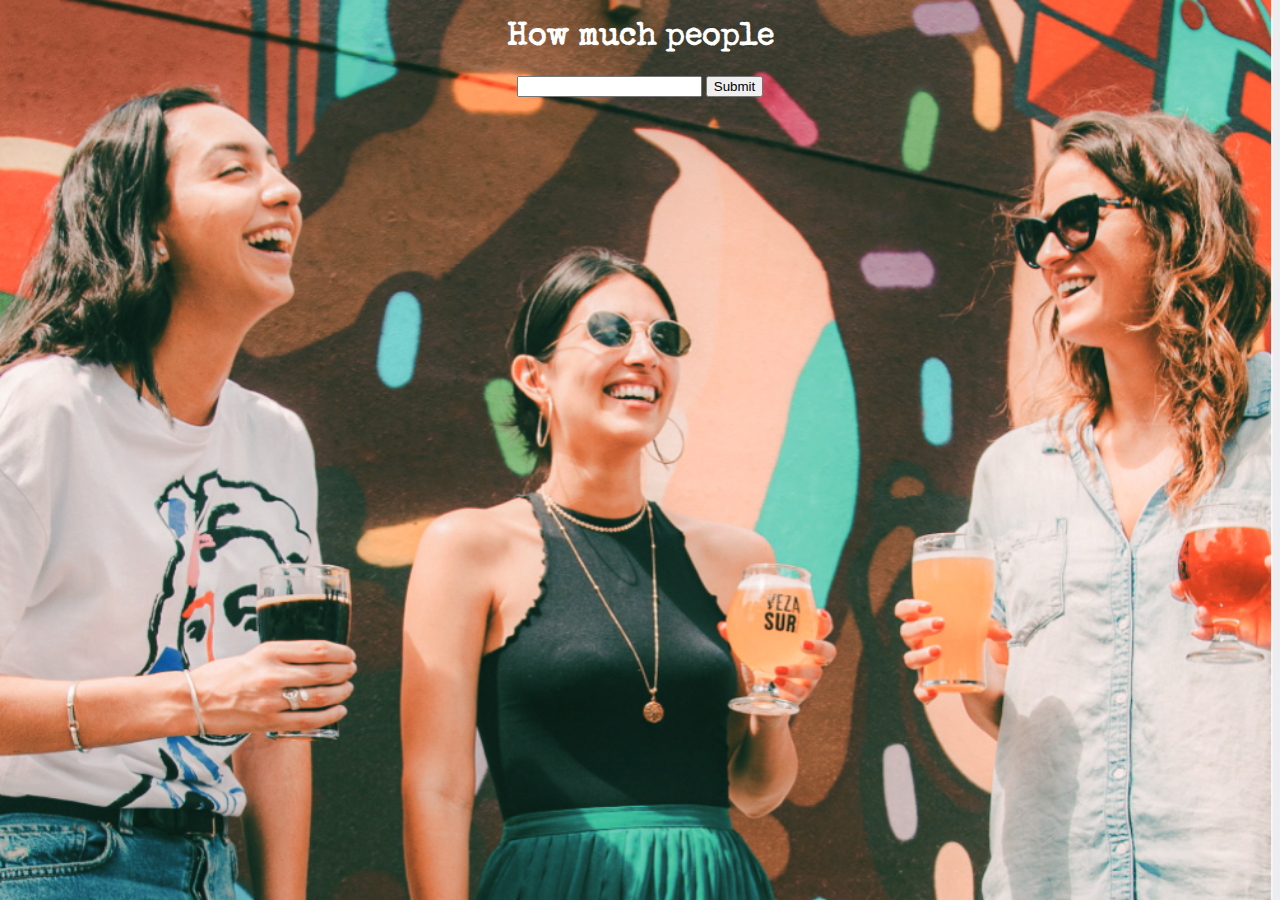
==== people.html @ 40e221f9 "update" ====
<!DOCTYPE html>
<html lang="en">
<head>
    <meta charset="UTF-8">
    <meta http-equiv="X-UA-Compatible" content="IE=edge">
    <meta name="viewport" content="width=device-width, initial-scale=1.0">
    <title>How much people</title>
    <link rel="stylesheet" href="./styles/styles.css">
</head>
<body>
    
    <div class="people">
        <h1>How much people</h1>
    </div>
<div class="input">
    <form action="./uitslag.html">
        <label for="How much people"></label>
        <input type="....">
        <input type="Submit">
    </form>
</div>
    
</body>
</html>
---- styles/styles.css ----
@font-face {
    font-family: elite;
    src: url(../Fonts/Special_Elite/SpecialElite-Regular.ttf);
}
h1{
    font-family: elite;
}
body{
    background-image: url(../Images/party.png);
    background-repeat: no-repeat;
    background-size: cover;
}
.titel{
    color: black;
    background-color: white;
    text-align: center;
    padding-top: 1em;
    margin-top: 0%;

}
nav{
    text-align: center;
    
}
.erin{
    text-align: center;
}
.people h1{
    text-align: center;
}
h1{
    color: white;
}
.input {
    display: flex;
    justify-content: center;
}
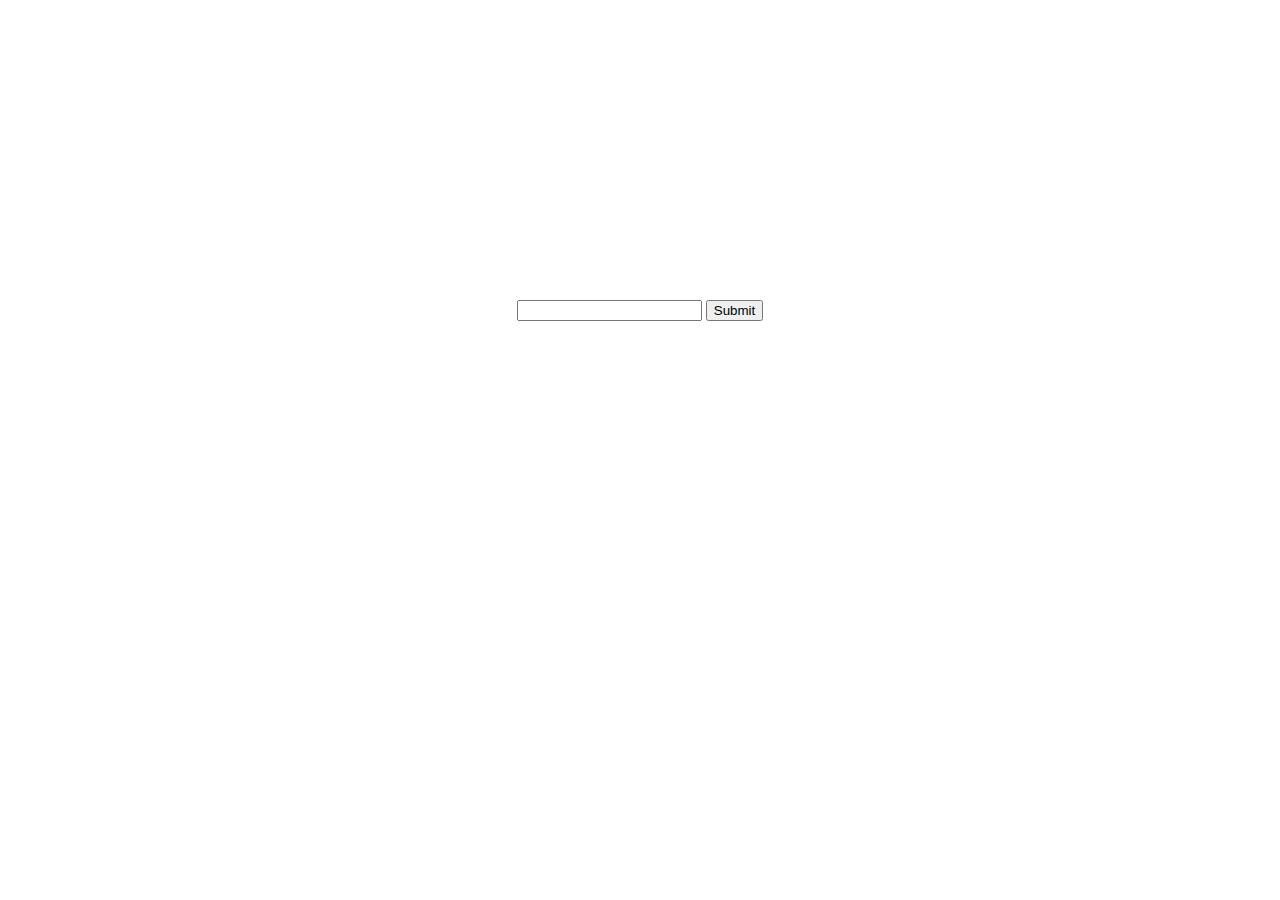
==== commit 3abd52e6: "update" ====
--- a/people.html
+++ b/people.html
@@ -7,18 +7,24 @@
     <title>How much people</title>
     <link rel="stylesheet" href="./styles/styles.css">
 </head>
-<body>
+<body class="people">
+    
+
     
     <div class="people">
-        <h1>How much people</h1>
+        <h2>Social in Amsterdam</h2>
     </div>
-<div class="input">
-    <form action="./uitslag.html">
-        <label for="How much people"></label>
-        <input type="....">
-        <input type="Submit">
-    </form>
-</div>
+    
+    
+    <div class="inputafb">
+        <form action="./uitslag.html">
+            <label for="How much people"></label>
+            <input type="....">
+            <input type="Submit">
+        </form>
+    </div>
+
+
     
 </body>
 </html>--- a/styles/styles.css
+++ b/styles/styles.css
@@ -3,36 +3,99 @@
     font-family: elite;
     src: url(../Fonts/Special_Elite/SpecialElite-Regular.ttf);
 }
-h1{
+h2{
     font-family: elite;
+    
+
 }
-body{
+h3{
+    font-family: Georgia, 'Times New Roman', Times, serif;
+    color: white;
+}
+
+body {
+    margin-top: 0em;
+    
+}
+
+body.home {
     background-image: url(../Images/party.png);
     background-repeat: no-repeat;
     background-size: cover;
+
 }
+
+body.people {
+    background-image: url(../Images/banner\ 8.png);
+    background-repeat: no-repeat;
+    background-size: cover;
+    background-attachment: fixed;
+}
+
+body.uitslag {
+    background-image: url(../Images/schaatsen.jpg);
+    background-repeat: no-repeat;
+    background-size: cover;
+    background-position: center;
+    background-attachment: fixed;
+}
+
 .titel{
     color: black;
     background-color: white;
     text-align: center;
-    padding-top: 1em;
-    margin-top: 0%;
+    padding-top: 0,5em;
+    padding-bottom: 0,5em;
+}
 
+nav{
+ text-align: center;
+margin-right: 3em;
 }
-nav{
-    text-align: center;
-    
-}
+
 .erin{
     text-align: center;
 }
+
 .people h1{
     text-align: center;
 }
-h1{
+h2{
     color: white;
 }
-.input {
+.inputafb {
     display: flex;
     justify-content: center;
-}+    margin-top: 16em;
+}
+
+li{
+   list-style: none;
+}
+.people{
+    color: black;
+    background-color: white;
+    text-align: center;
+    padding-top: 0,5em;
+    padding-bottom: 0,5em;
+    margin-top: 0%;
+}
+.boven {
+    color: black;
+    background-color: white;
+    text-align: center;
+    padding-top: 1em;
+    padding-bottom: 1em;
+    margin-top: 0%;  
+}
+   
+    
+
+.uitslagkader{
+    display: flex;
+    justify-content: center;
+    margin-top: 5em;
+   
+}
+
+
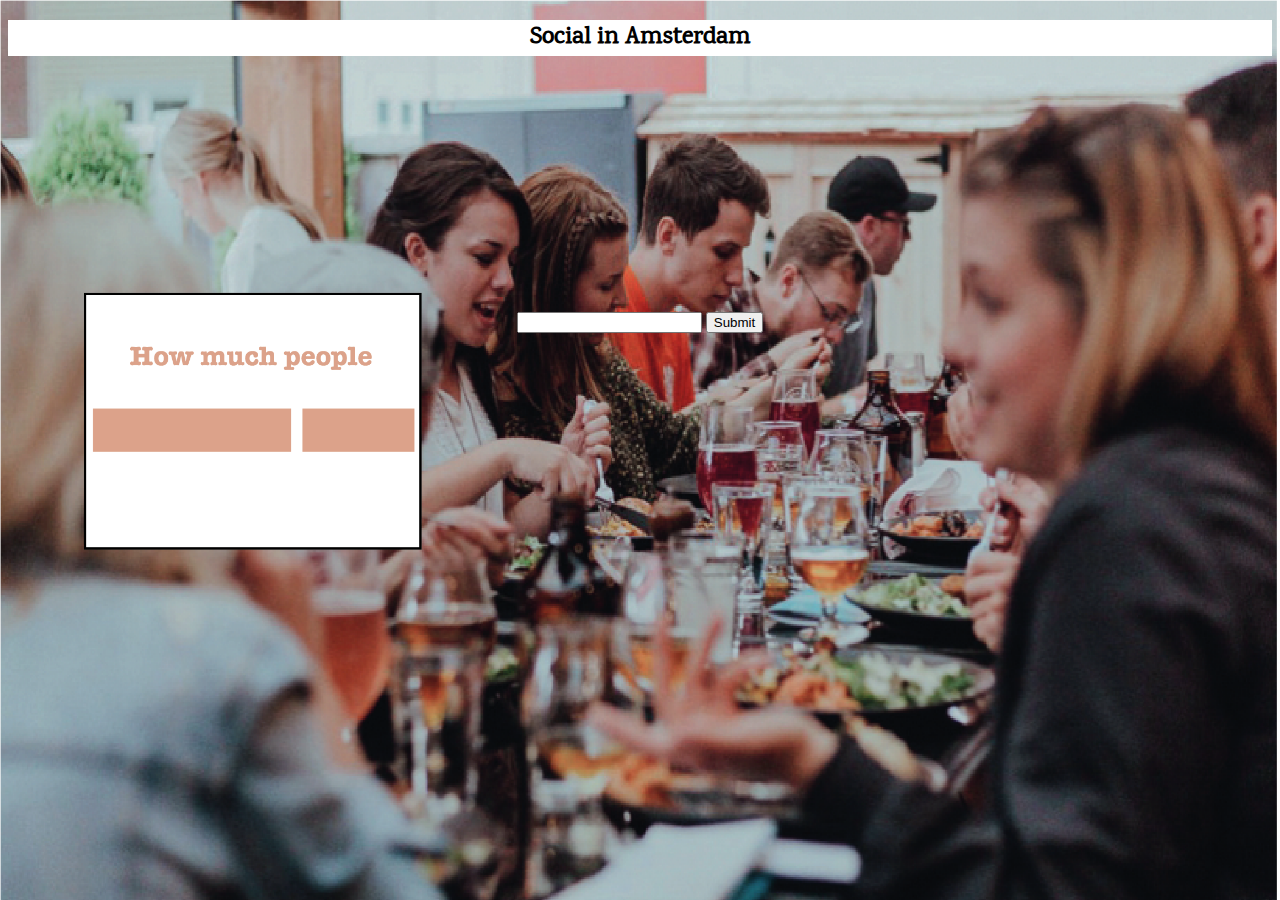
==== commit f0548ed8: "update" ====
--- a/people.html
+++ b/people.html
@@ -8,12 +8,10 @@
     <link rel="stylesheet" href="./styles/styles.css">
 </head>
 <body class="people">
-    
+    <header>
+        <h2>Social in Amsterdam</h2>
+    </header>
 
-    
-    <div class="people">
-        <h2>Social in Amsterdam</h2>
-    </div>
     
     
     <div class="inputafb">
--- a/styles/styles.css
+++ b/styles/styles.css
@@ -1,10 +1,10 @@
 
 @font-face {
-    font-family: elite;
-    src: url(../Fonts/Special_Elite/SpecialElite-Regular.ttf);
+    font-family: karma;
+    src: url(../Fonts/Karma/Karma-Medium.ttf);
 }
 h2{
-    font-family: elite;
+    font-family: karma;
     
 
 }
@@ -26,7 +26,7 @@
 }
 
 body.people {
-    background-image: url(../Images/banner\ 8.png);
+    background-image: url(../Images/banner\ 8.PNG);
     background-repeat: no-repeat;
     background-size: cover;
     background-attachment: fixed;
@@ -48,6 +48,14 @@
     padding-bottom: 0,5em;
 }
 
+.people header{
+    color: black;
+    background-color: white;
+    text-align: center;
+    padding-top: 0,5em;
+    padding-bottom: 0,5em;
+}
+
 nav{
  text-align: center;
 margin-right: 3em;
@@ -57,11 +65,11 @@
     text-align: center;
 }
 
-.people h1{
+.people h2{
     text-align: center;
 }
 h2{
-    color: white;
+    color: black;
 }
 .inputafb {
     display: flex;
@@ -72,22 +80,15 @@
 li{
    list-style: none;
 }
-.people{
+
+.uitslag header{
     color: black;
     background-color: white;
     text-align: center;
     padding-top: 0,5em;
     padding-bottom: 0,5em;
-    margin-top: 0%;
 }
-.boven {
-    color: black;
-    background-color: white;
-    text-align: center;
-    padding-top: 1em;
-    padding-bottom: 1em;
-    margin-top: 0%;  
-}
+
    
     
 
@@ -98,4 +99,11 @@
    
 }
 
+.uitslag h2{
+    display: flex;
+    justify-content: center;
+    color: black;
+}
 
+
+
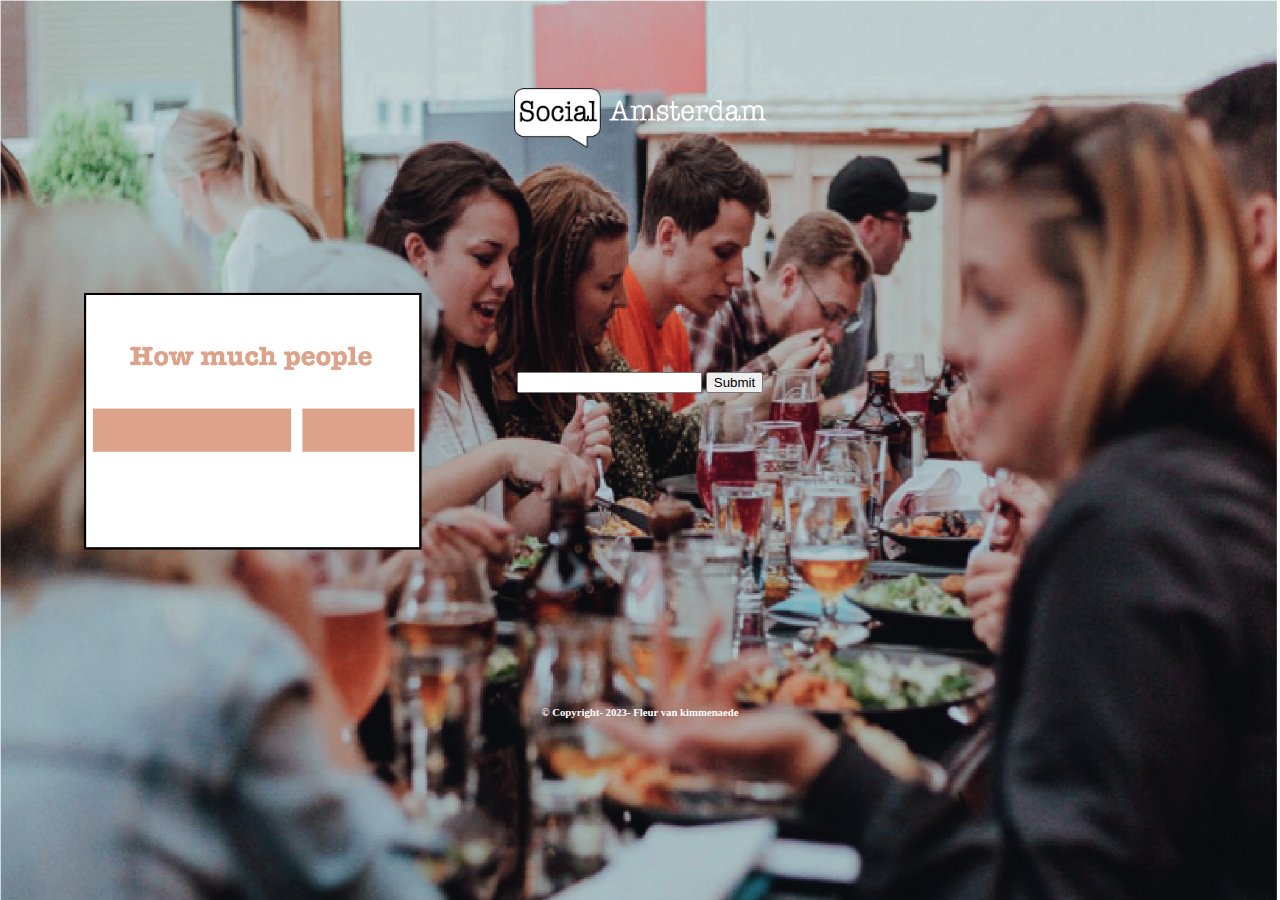
==== commit 5d25d484: "update" ====
--- a/people.html
+++ b/people.html
@@ -8,21 +8,24 @@
     <link rel="stylesheet" href="./styles/styles.css">
 </head>
 <body class="people">
+    
     <header>
-        <h2>Social in Amsterdam</h2>
+        <img src="./Images/logo4.png" alt="logo">
     </header>
 
-    
-    
-    <div class="inputafb">
-        <form action="./uitslag.html">
-            <label for="How much people"></label>
-            <input type="....">
-            <input type="Submit">
-        </form>
-    </div>
+    <main>
+        <div class="inputafb">
+            <form action="./uitslag.html">
+            <label for= "fname"> </label>
+            <input type="text" id="fname" name="fname">
+            <input type="Submit" id="lname" name="lname">
+            </form>
+        </div>
+    </main>
 
-
+    <footer class="footer2">
+        <h6>© Copyright- 2023- Fleur van kimmenaede</h6>
+    </footer>
     
 </body>
 </html>--- a/styles/styles.css
+++ b/styles/styles.css
@@ -3,26 +3,46 @@
     font-family: karma;
     src: url(../Fonts/Karma/Karma-Medium.ttf);
 }
-h2{
+
+
+h3{
     font-family: karma;
-    
+    color: white;
+    background-color: #DBA289;
+    display: flex;
+    justify-content: center;
+    padding: 10px;
+    margin-top: 50px;
+    margin-bottom: 0%;
+   }
 
+
+.tekstvak{
+    background-color: white;
+    padding: 1em;
+    height: 210px;
 }
-h3{
-    font-family: Georgia, 'Times New Roman', Times, serif;
-    color: white;
+
+
+
+header{
+    display: flex;
+    justify-content: center;
+    left: 0;
+    right: 0;
+    height: 60px;
+    margin-top: 7%;
 }
 
 body {
     margin-top: 0em;
-    
 }
 
 body.home {
     background-image: url(../Images/party.png);
     background-repeat: no-repeat;
     background-size: cover;
-
+    background-attachment: fixed;
 }
 
 body.people {
@@ -40,70 +60,45 @@
     background-attachment: fixed;
 }
 
-.titel{
-    color: black;
-    background-color: white;
-    text-align: center;
-    padding-top: 0,5em;
-    padding-bottom: 0,5em;
-}
-
-.people header{
-    color: black;
-    background-color: white;
-    text-align: center;
-    padding-top: 0,5em;
-    padding-bottom: 0,5em;
-}
 
 nav{
  text-align: center;
-margin-right: 3em;
+ margin-right: 4em;
 }
 
-.erin{
-    text-align: center;
-}
 
-.people h2{
-    text-align: center;
-}
-h2{
-    color: black;
-}
 .inputafb {
     display: flex;
     justify-content: center;
-    margin-top: 16em;
+    margin-top: 14em;
 }
 
 li{
    list-style: none;
 }
 
-.uitslag header{
-    color: black;
-    background-color: white;
-    text-align: center;
-    padding-top: 0,5em;
-    padding-bottom: 0,5em;
+.footer1 {
+    display: flex;
+    justify-content: center;
+    color: white;
+    position: relative;
+    bottom: 0px;
 }
 
-   
-    
-
-.uitslagkader{
+.footer2{
     display: flex;
     justify-content: center;
-    margin-top: 5em;
-   
+    color: white; 
+    bottom: auto;
+    margin-top: 18em;
 }
 
-.uitslag h2{
+.footer3{
     display: flex;
     justify-content: center;
-    color: black;
+    color: white; 
+    bottom: auto;
+    margin-top: 12em;  
 }
 
 
-
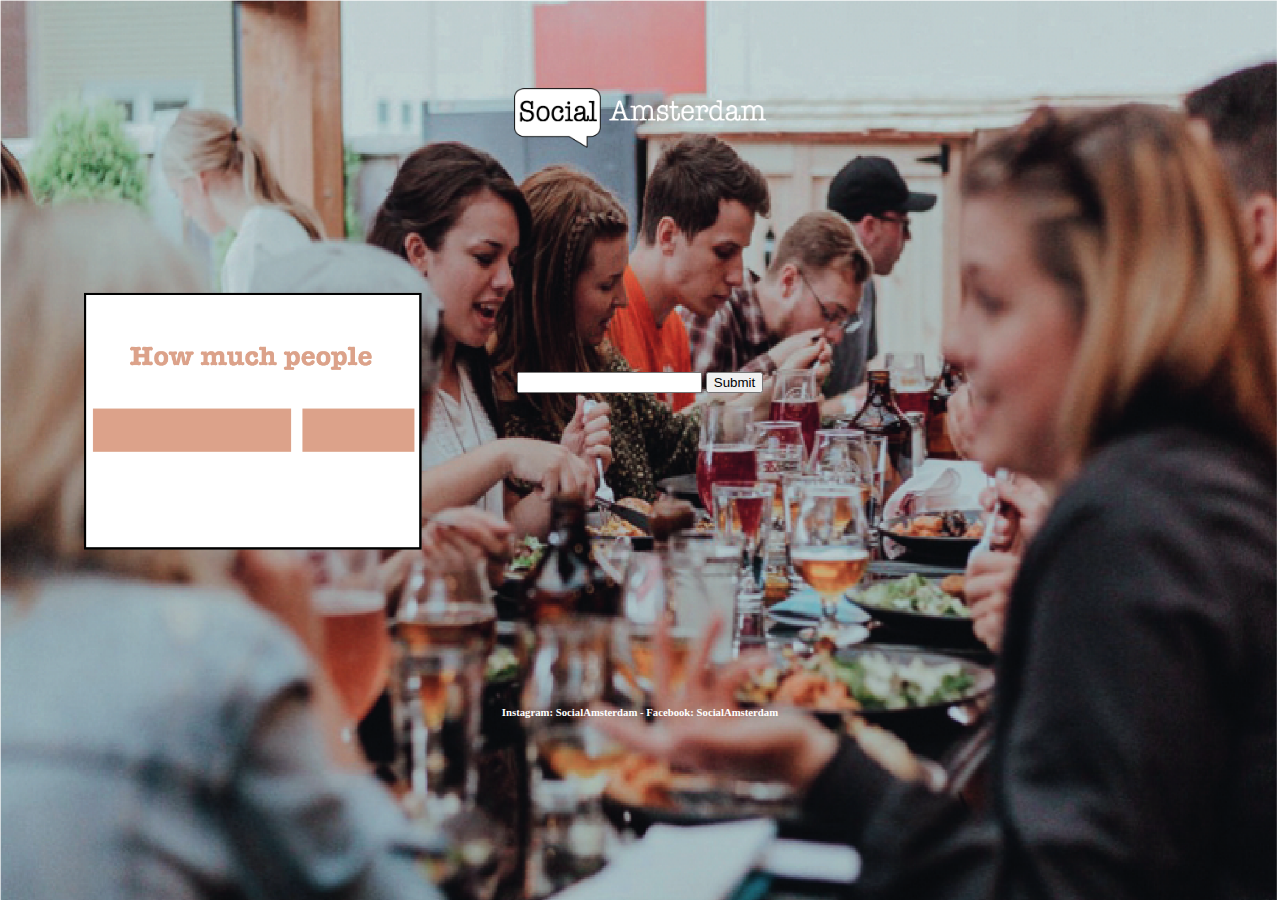
==== commit ceb75b32: "update" ====
--- a/people.html
+++ b/people.html
@@ -24,7 +24,7 @@
     </main>
 
     <footer class="footer2">
-        <h6>© Copyright- 2023- Fleur van kimmenaede</h6>
+        <h6>Instagram: SocialAmsterdam - Facebook: SocialAmsterdam</h6>
     </footer>
     
 </body>
